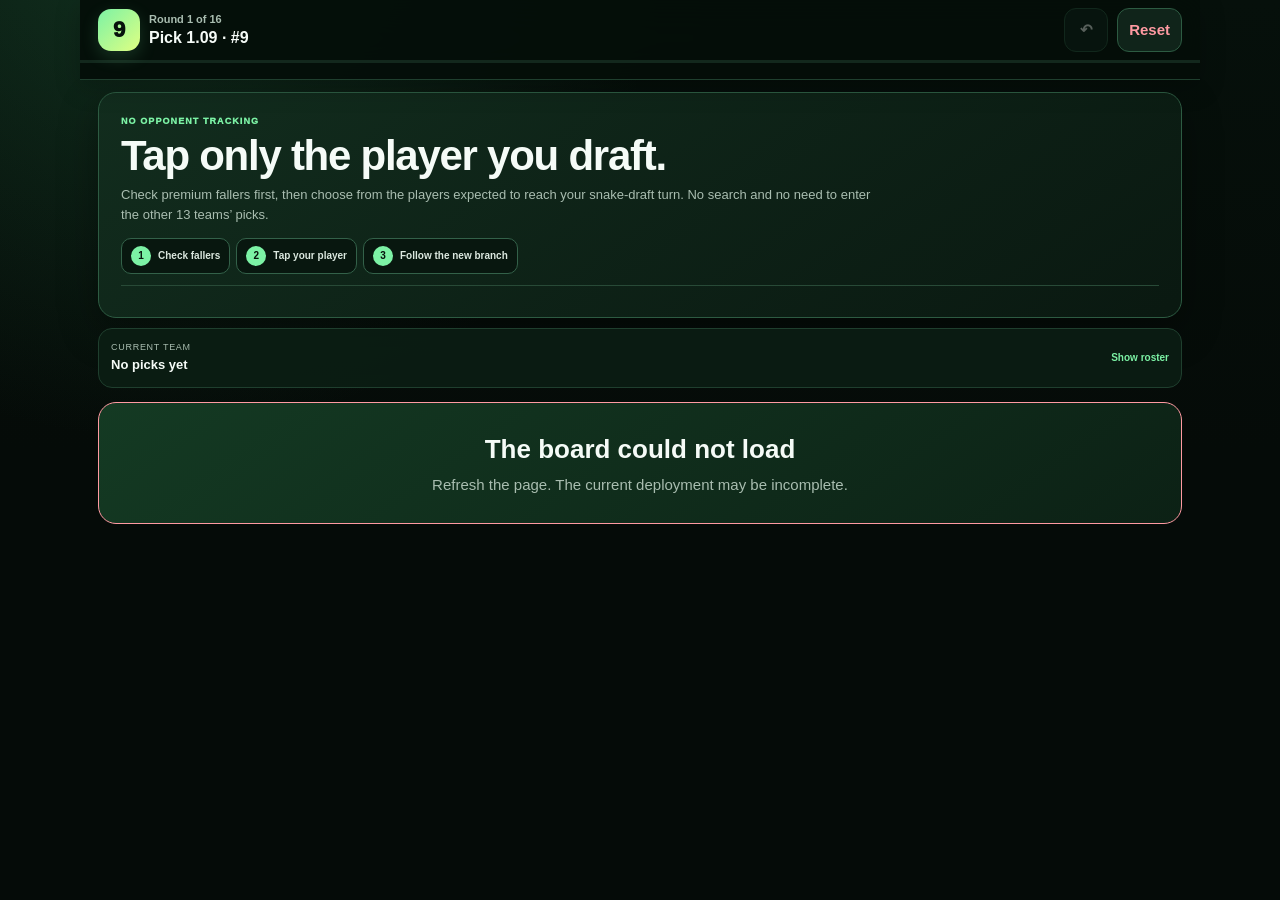
==== draft-tree-site/index.html @ 6a66b9a3 "Load adversarially reviewed no-tracking draft application" ====
<!doctype html>
<html lang="en">
<head>
  <meta charset="utf-8">
  <meta name="viewport" content="width=device-width,initial-scale=1,viewport-fit=cover">
  <meta name="theme-color" content="#07110c">
  <meta name="apple-mobile-web-app-capable" content="yes">
  <meta name="apple-mobile-web-app-status-bar-style" content="black-translucent">
  <meta name="description" content="Expected-availability draft tree for pick 9 in a 14-team half-PPR fantasy football snake draft. Tap only your own picks.">
  <title>Pick 9 Draft Tree</title>
  <link rel="stylesheet" href="style.css">
</head>
<body>
  <div id="live-status" class="sr-only" aria-live="polite" aria-atomic="true"></div>
  <div class="calculating" role="status" aria-live="polite">
    <span class="spinner" aria-hidden="true"></span>
    <b>Updating your draft tree…</b>
  </div>

  <div class="app">
    <header class="app-header">
      <div class="topbar">
        <div class="logo" aria-hidden="true">9</div>
        <div class="pick-context">
          <span id="round-label">Round 1 of 16</span>
          <strong id="pick-label">Pick 1.09 · #9</strong>
        </div>
        <button class="icon-button" id="undo" type="button" aria-label="Undo last action" title="Undo" disabled>↶</button>
        <button class="icon-button reset" id="reset" type="button" aria-label="Reset draft">Reset</button>
      </div>
      <div class="progress-track" aria-hidden="true"><span id="progress-bar"></span></div>
      <div class="roster-chips" id="roster-chips" aria-label="Current roster position counts"></div>
    </header>

    <main>
      <section class="intro" id="intro" aria-labelledby="intro-title">
        <div class="eyebrow">NO OPPONENT TRACKING</div>
        <h1 id="intro-title">Tap only the player you draft.</h1>
        <p>Check premium fallers first, then choose from the players expected to reach your snake-draft turn. No search and no need to enter the other 13 teams’ picks.</p>
        <div class="three-step" aria-label="How to use this draft tree">
          <span><b>1</b> Check fallers</span>
          <span><b>2</b> Tap your player</span>
          <span><b>3</b> Follow the new branch</span>
        </div>
        <div class="source-note" id="source-note"></div>
      </section>

      <section class="team-panel" aria-labelledby="team-heading">
        <button class="team-toggle" id="team-toggle" type="button" aria-expanded="false" aria-controls="team-body">
          <span><small id="team-heading">Current team</small><strong id="construction">No picks yet</strong></span>
          <span class="team-toggle-label" id="team-toggle-label">Show roster</span>
        </button>
        <div class="team-body" id="team-body" hidden></div>
      </section>

      <section class="draft-path" id="draft-path" aria-label="Your draft path"></section>

      <section class="board-shell" id="board-shell" aria-live="polite" aria-busy="true">
        <div class="board-loading">
          <span class="spinner" aria-hidden="true"></span>
          <div><strong>Building your Round 1 board…</strong><small>Estimating availability and roster fit</small></div>
        </div>
      </section>
    </main>
  </div>

  <script src="data.js"></script>
  <script src="engine.js"></script>
  <script src="engine-patch.js"></script>
  <script src="availability.js"></script>
  <script src="model-meta.js"></script>
  <script src="app-v2.js"></script>
</body>
</html>
---- draft-tree-site/style.css ----
:root{
  --bg:#050b08;
  --surface:#0b1710;
  --surface-2:#10241a;
  --surface-3:#07120c;
  --line:#2d5b42;
  --line-soft:#1f3f2e;
  --text:#f5fbf7;
  --muted:#a9bdb0;
  --green:#7cf2a5;
  --lime:#dfff82;
  --blue:#a6dcff;
  --amber:#f6d783;
  --red:#ff9aa2;
  --shadow:0 14px 38px rgba(0,0,0,.34);
}

*{box-sizing:border-box}
html{background:var(--bg);scroll-behavior:smooth}
body{
  margin:0;
  min-height:100vh;
  background:
    radial-gradient(circle at 12% -8%,rgba(47,133,83,.28),transparent 32rem),
    linear-gradient(180deg,#06100b 0%,var(--bg) 28rem);
  color:var(--text);
  font:15px/1.45 -apple-system,BlinkMacSystemFont,"Segoe UI",Roboto,Helvetica,Arial,sans-serif;
  -webkit-font-smoothing:antialiased;
}
button{font:inherit;touch-action:manipulation}
button,a,summary{-webkit-tap-highlight-color:transparent}
button:focus-visible,summary:focus-visible{
  outline:3px solid var(--blue);
  outline-offset:3px;
}
.sr-only{
  position:absolute!important;
  width:1px!important;
  height:1px!important;
  padding:0!important;
  margin:-1px!important;
  overflow:hidden!important;
  clip:rect(0,0,0,0)!important;
  white-space:nowrap!important;
  border:0!important;
}

.app{width:min(100%,1120px);margin:0 auto;padding:0 12px 72px}
main{display:block}

.app-header{
  position:sticky;
  top:0;
  z-index:30;
  margin:0 -12px;
  padding:calc(8px + env(safe-area-inset-top)) 12px 8px;
  background:rgba(5,14,9,.94);
  border-bottom:1px solid var(--line-soft);
  backdrop-filter:blur(18px);
  box-shadow:0 7px 24px rgba(0,0,0,.22);
}
.topbar{display:flex;align-items:center;gap:9px;min-width:0}
.logo{
  width:42px;
  height:42px;
  flex:0 0 42px;
  display:grid;
  place-items:center;
  border-radius:13px;
  background:linear-gradient(135deg,var(--green),var(--lime));
  color:#07110c;
  font-size:22px;
  font-weight:950;
  box-shadow:0 6px 18px rgba(124,242,165,.16);
}
.pick-context{flex:1;min-width:0}
.pick-context span,.pick-context strong{display:block;white-space:nowrap;overflow:hidden;text-overflow:ellipsis}
.pick-context span{color:var(--muted);font-size:11px;font-weight:700}
.pick-context strong{font-size:16px;line-height:1.2}
.icon-button{
  min-width:44px;
  min-height:44px;
  border:1px solid var(--line);
  border-radius:12px;
  background:var(--surface-2);
  color:var(--text);
  font-weight:900;
  padding:0 11px;
}
.icon-button:disabled{opacity:.35}
.icon-button.reset{color:var(--red)}
.progress-track{height:3px;margin:8px -12px 7px;background:#13281d;overflow:hidden}
.progress-track span{display:block;height:100%;width:0;background:linear-gradient(90deg,var(--green),var(--lime));transition:width .25s ease}
.roster-chips{display:flex;gap:6px;overflow-x:auto;scrollbar-width:none;padding-bottom:1px}
.roster-chips::-webkit-scrollbar{display:none}
.roster-chip{
  flex:0 0 auto;
  min-height:28px;
  display:inline-flex;
  align-items:center;
  gap:4px;
  padding:4px 8px;
  border:1px solid #284b37;
  border-radius:999px;
  background:#08170f;
  color:var(--muted);
  font-size:10px;
  font-weight:750;
}
.roster-chip b{color:var(--text)}
.roster-chip.partial{border-color:#7b6a3c;color:var(--amber)}
.roster-chip.filled{border-color:#397b55;background:#0e2b1b;color:var(--green)}

.intro{
  margin-top:12px;
  padding:16px;
  border:1px solid var(--line);
  border-radius:18px;
  background:linear-gradient(145deg,rgba(18,45,30,.97),rgba(10,25,17,.97));
  box-shadow:var(--shadow);
}
.eyebrow{
  color:var(--green);
  font-size:9px;
  font-weight:950;
  letter-spacing:.12em;
  text-transform:uppercase;
}
.intro h1{margin:6px 0 7px;font-size:clamp(26px,7vw,42px);line-height:1.04;letter-spacing:-.03em}
.intro p{margin:0;color:var(--muted);font-size:13px;line-height:1.55;max-width:760px}
.three-step{display:flex;gap:6px;overflow-x:auto;margin-top:13px;scrollbar-width:none}
.three-step::-webkit-scrollbar{display:none}
.three-step span{
  flex:0 0 auto;
  min-height:36px;
  display:inline-flex;
  align-items:center;
  gap:7px;
  padding:6px 9px;
  border:1px solid #336149;
  border-radius:10px;
  background:#08170f;
  color:#dbe8df;
  font-size:10px;
  font-weight:800;
}
.three-step b{width:20px;height:20px;display:grid;place-items:center;border-radius:50%;background:var(--green);color:#07110c}
.source-note{margin-top:11px;padding-top:9px;border-top:1px solid #284a37;color:#b8c9be;font-size:9px;line-height:1.45}
body.draft-started .intro{display:none}

.team-panel{
  margin-top:10px;
  border:1px solid var(--line-soft);
  border-radius:14px;
  background:rgba(11,29,19,.96);
  overflow:hidden;
}
.team-toggle{
  width:100%;
  min-height:58px;
  display:flex;
  align-items:center;
  justify-content:space-between;
  gap:12px;
  border:0;
  background:transparent;
  color:var(--text);
  padding:10px 12px;
  text-align:left;
}
.team-toggle>span:first-child{min-width:0}
.team-toggle small,.team-toggle strong{display:block}
.team-toggle small{color:var(--muted);font-size:9px;text-transform:uppercase;letter-spacing:.08em}
.team-toggle strong{margin-top:2px;white-space:nowrap;overflow:hidden;text-overflow:ellipsis;font-size:13px}
.team-toggle-label{flex:0 0 auto;color:var(--green);font-size:10px;font-weight:900}
.team-body{border-top:1px solid var(--line-soft);padding:10px 12px}
.empty-team{margin:0;color:var(--muted);font-size:12px}
.team-list{list-style:none;margin:0;padding:0;display:grid;gap:7px}
.team-list li{display:flex;align-items:center;gap:9px;min-width:0}
.team-list li>span:last-child{min-width:0}
.team-list b,.team-list small{display:block}
.team-list b{white-space:nowrap;overflow:hidden;text-overflow:ellipsis;font-size:12px}
.team-list small{color:var(--muted);font-size:9px}
.team-round{width:34px;height:30px;flex:0 0 34px;display:grid;place-items:center;border:1px solid #386c4e;border-radius:9px;color:var(--green);font-size:10px;font-weight:950}

.draft-path{position:relative;margin-top:14px}
.path-start{
  position:relative;
  margin-left:26px;
  padding:10px 12px;
  border:1px solid var(--line-soft);
  border-radius:12px;
  background:#09170f;
}
.path-start b,.path-start small{display:block}
.path-start b{font-size:12px}
.path-start small{color:var(--muted);font-size:9px;margin-top:2px}
.path-list{position:relative;list-style:none;margin:0;padding:0 0 0 26px}
.path-list:before{content:"";position:absolute;left:8px;top:10px;bottom:12px;width:2px;background:linear-gradient(var(--green),#315c43)}
.path-node,.path-earlier{position:relative;margin-bottom:8px}
.path-dot{position:absolute;left:-22px;top:19px;width:10px;height:10px;border:2px solid var(--green);border-radius:50%;background:var(--bg);box-shadow:0 0 0 4px rgba(124,242,165,.08)}
.path-start .path-dot{left:-23px;top:16px}
.path-card{
  min-height:54px;
  display:flex;
  align-items:center;
  gap:9px;
  padding:7px 8px;
  border:1px solid var(--line-soft);
  border-radius:12px;
  background:linear-gradient(145deg,#0d2116,#08150e);
}
.path-round{width:58px;flex:0 0 58px;color:var(--green);font-size:11px;font-weight:950}
.path-round small,.path-player small{display:block;color:var(--muted);font-size:8px;font-weight:600}
.path-player{flex:1;min-width:0}
.path-player b{display:block;white-space:nowrap;overflow:hidden;text-overflow:ellipsis;font-size:12px}
.path-change{
  min-width:58px;
  min-height:44px;
  border:1px solid #355f47;
  border-radius:9px;
  background:#07140d;
  color:var(--blue);
  font-size:9px;
  font-weight:900;
}
.path-earlier button{
  min-height:44px;
  width:100%;
  border:1px dashed #35644a;
  border-radius:10px;
  background:#08160f;
  color:var(--muted);
  font-size:10px;
  font-weight:850;
}

.board-shell{margin-top:14px;scroll-margin-top:132px}
.board-loading{
  min-height:170px;
  display:flex;
  align-items:center;
  justify-content:center;
  gap:12px;
  border:1px solid var(--line);
  border-radius:18px;
  background:var(--surface);
  color:var(--muted);
}
.board-loading strong,.board-loading small{display:block}
.board-loading strong{color:var(--text)}
.board-loading small{font-size:10px;margin-top:2px}
.spinner{width:22px;height:22px;border:3px solid #335943;border-top-color:var(--green);border-radius:50%;animation:spin .8s linear infinite}
@keyframes spin{to{transform:rotate(360deg)}}

.on-clock{
  display:grid;
  gap:10px;
  padding:14px;
  border:1px solid #3a7755;
  border-radius:18px;
  background:linear-gradient(145deg,#13311f,#0b1d13);
  box-shadow:var(--shadow);
}
.on-clock h2{margin:4px 0 3px;font-size:21px;line-height:1.12;letter-spacing:-.02em}
.on-clock p{margin:0;color:var(--muted);font-size:11px;line-height:1.45}
.no-tracking-note{padding:9px 10px;border:1px solid #2f5d43;border-radius:11px;background:#07150e}
.no-tracking-note b,.no-tracking-note span{display:block}
.no-tracking-note b{color:var(--green);font-size:10px}
.no-tracking-note span{margin-top:2px;color:var(--muted);font-size:9px}

.board-section{
  margin-top:12px;
  padding:12px;
  border:1px solid var(--line-soft);
  border-radius:16px;
  background:rgba(10,24,16,.96);
}
.section-title{display:flex;align-items:flex-start;justify-content:space-between;gap:12px;margin-bottom:10px}
.section-title>div{min-width:0}
.section-title h3{margin:2px 0 0;font-size:17px;line-height:1.15}
.section-title p{width:min(48%,370px);margin:0;color:var(--muted);font-size:9px;line-height:1.4;text-align:right}

.faller-section{border-color:#735d2e;background:linear-gradient(145deg,#21190d,#130f09)}
.faller-grid{display:grid;gap:7px}
.faller-button{
  min-height:58px;
  width:100%;
  display:grid;
  grid-template-columns:38px minmax(0,1fr) auto;
  align-items:center;
  gap:9px;
  padding:8px;
  border:1px solid #6f5e35;
  border-radius:12px;
  background:#0c110b;
  color:var(--text);
  text-align:left;
}
.faller-button>span:nth-child(2){min-width:0}
.faller-button b,.faller-button small{display:block}
.faller-button b{white-space:nowrap;overflow:hidden;text-overflow:ellipsis;font-size:12px}
.faller-button small{color:#d4c18b;font-size:8px;margin-top:2px}
.faller-button>strong{color:var(--amber);font-size:9px;white-space:nowrap}

.position-badge{
  width:38px;
  height:38px;
  flex:0 0 38px;
  display:grid;
  place-items:center;
  border:1px solid #46785b;
  border-radius:10px;
  background:#08160f;
  color:var(--green);
  font-size:11px;
  font-weight:950;
}
.recommendation-grid{display:grid;gap:10px}
.recommendation-card{
  min-width:0;
  border:1px solid #2c5a42;
  border-radius:15px;
  background:linear-gradient(145deg,#10251a,#08160f);
  overflow:hidden;
  box-shadow:0 10px 26px rgba(0,0,0,.2);
}
.recommendation-card.primary{border-color:var(--green);box-shadow:0 0 0 1px rgba(124,242,165,.18),0 14px 34px rgba(0,0,0,.3)}
.recommendation-head{display:flex;align-items:flex-start;gap:9px;padding:12px 12px 8px}
.player-identity{flex:1;min-width:0}
.player-identity b,.player-identity small{display:block}
.player-identity b{white-space:nowrap;overflow:hidden;text-overflow:ellipsis;font-size:16px;line-height:1.2}
.player-identity small{color:var(--muted);font-size:9px;margin-top:3px}
.choice-rank{flex:0 0 auto;color:var(--lime);font-size:8px;font-weight:950;letter-spacing:.05em}
.recommendation-status{padding:0 12px 8px}
.availability-badge{display:inline-flex;flex-direction:column;gap:1px;padding:6px 8px;border:1px solid;border-radius:9px}
.availability-badge b{font-size:9px}
.availability-badge small{font-size:8px;color:currentColor;opacity:.82}
.availability-badge.likely{border-color:#3c7f58;background:#11331f;color:var(--green)}
.availability-badge.range{border-color:#3b6880;background:#0c2230;color:var(--blue)}
.availability-badge.possible{border-color:#796732;background:#2a210d;color:var(--amber)}
.availability-badge.longshot{border-color:#68414b;background:#261118;color:#ffb5bc}
.model-summary,.reason-list{display:flex;gap:5px;flex-wrap:wrap;padding:0 12px 7px}
.model-summary span{padding:5px 6px;border:1px solid #315640;border-radius:7px;background:#07140d;color:#bfd0c4;font-size:8px}
.reason-list span{padding:4px 6px;border-radius:999px;background:rgba(124,242,165,.08);color:#c4f7d4;font-size:8px;font-weight:800}
.player-alert{margin:0 12px 8px;padding:7px;border:1px solid #7f6735;border-radius:8px;background:#21190b;color:#f6dfa0;font-size:8px;line-height:1.4}
.next-plan{margin:0 12px 10px;padding:8px;border:1px solid rgba(166,220,255,.14);border-radius:8px;background:#06130c;color:var(--muted);font-size:9px;line-height:1.4}
.next-plan b{color:var(--blue)}
.draft-player{
  width:100%;
  min-height:50px;
  border:0;
  border-top:1px solid #2d5a42;
  background:linear-gradient(90deg,#1f6740,#2a8251);
  color:white;
  font-size:14px;
  font-weight:950;
  letter-spacing:.01em;
}
.recommendation-card.primary .draft-player{background:linear-gradient(90deg,#2b8a55,#42a968)}
.show-more{
  width:100%;
  min-height:48px;
  margin-top:10px;
  border:1px solid #3b684d;
  border-radius:11px;
  background:#0c2015;
  color:var(--green);
  font-size:11px;
  font-weight:900;
}

.draft-complete{
  padding:28px 16px;
  border:1px solid var(--green);
  border-radius:18px;
  background:linear-gradient(145deg,#143a23,#0c2115);
  text-align:center;
}
.complete-icon{width:52px;height:52px;display:grid;place-items:center;margin:0 auto 10px;border-radius:50%;background:var(--green);color:#07110c;font-size:25px;font-weight:950}
.draft-complete h2{margin:0;font-size:26px}
.draft-complete p{margin:5px 0 0;color:var(--muted)}
.error-state{border-color:var(--red)}

.calculating{
  position:fixed;
  left:50%;
  bottom:calc(18px + env(safe-area-inset-bottom));
  z-index:100;
  display:flex;
  align-items:center;
  gap:9px;
  min-height:48px;
  padding:8px 13px;
  border:1px solid #3c7555;
  border-radius:999px;
  background:rgba(7,21,14,.96);
  box-shadow:var(--shadow);
  color:var(--text);
  font-size:11px;
  transform:translate(-50%,120px);
  opacity:0;
  pointer-events:none;
  transition:transform .2s ease,opacity .2s ease;
}
.calculating .spinner{width:17px;height:17px;border-width:2px}
body.is-calculating .calculating{transform:translate(-50%,0);opacity:1}
body.is-calculating button{pointer-events:none}

@media(min-width:680px){
  .app{padding-left:18px;padding-right:18px}
  .app-header{margin-left:-18px;margin-right:-18px;padding-left:18px;padding-right:18px}
  .progress-track{margin-left:-18px;margin-right:-18px}
  .intro{padding:22px}
  .on-clock{grid-template-columns:minmax(0,1fr) 280px;align-items:center;padding:17px}
  .faller-grid{grid-template-columns:repeat(2,minmax(0,1fr))}
  .recommendation-grid{grid-template-columns:repeat(2,minmax(0,1fr))}
  .team-list{grid-template-columns:repeat(2,minmax(0,1fr))}
  .board-section{padding:15px}
}

@media(min-width:1020px){
  .recommendation-grid{grid-template-columns:repeat(3,minmax(0,1fr))}
  .faller-grid{grid-template-columns:repeat(4,minmax(0,1fr))}
  .draft-path{width:min(760px,100%);margin-left:auto;margin-right:auto}
}

@media(max-width:390px){
  .app{padding-left:9px;padding-right:9px}
  .app-header{margin-left:-9px;margin-right:-9px;padding-left:9px;padding-right:9px}
  .progress-track{margin-left:-9px;margin-right:-9px}
  .logo{width:39px;height:39px;flex-basis:39px;border-radius:12px}
  .icon-button{min-width:42px;min-height:42px;padding:0 9px}
  .pick-context strong{font-size:14px}
  .intro{padding:14px}
  .section-title{display:block}
  .section-title p{width:auto;margin-top:5px;text-align:left}
  .choice-rank{font-size:7px}
}

@media(prefers-reduced-motion:reduce){
  html{scroll-behavior:auto}
  *,*:before,*:after{animation-duration:.01ms!important;animation-iteration-count:1!important;transition-duration:.01ms!important}
}
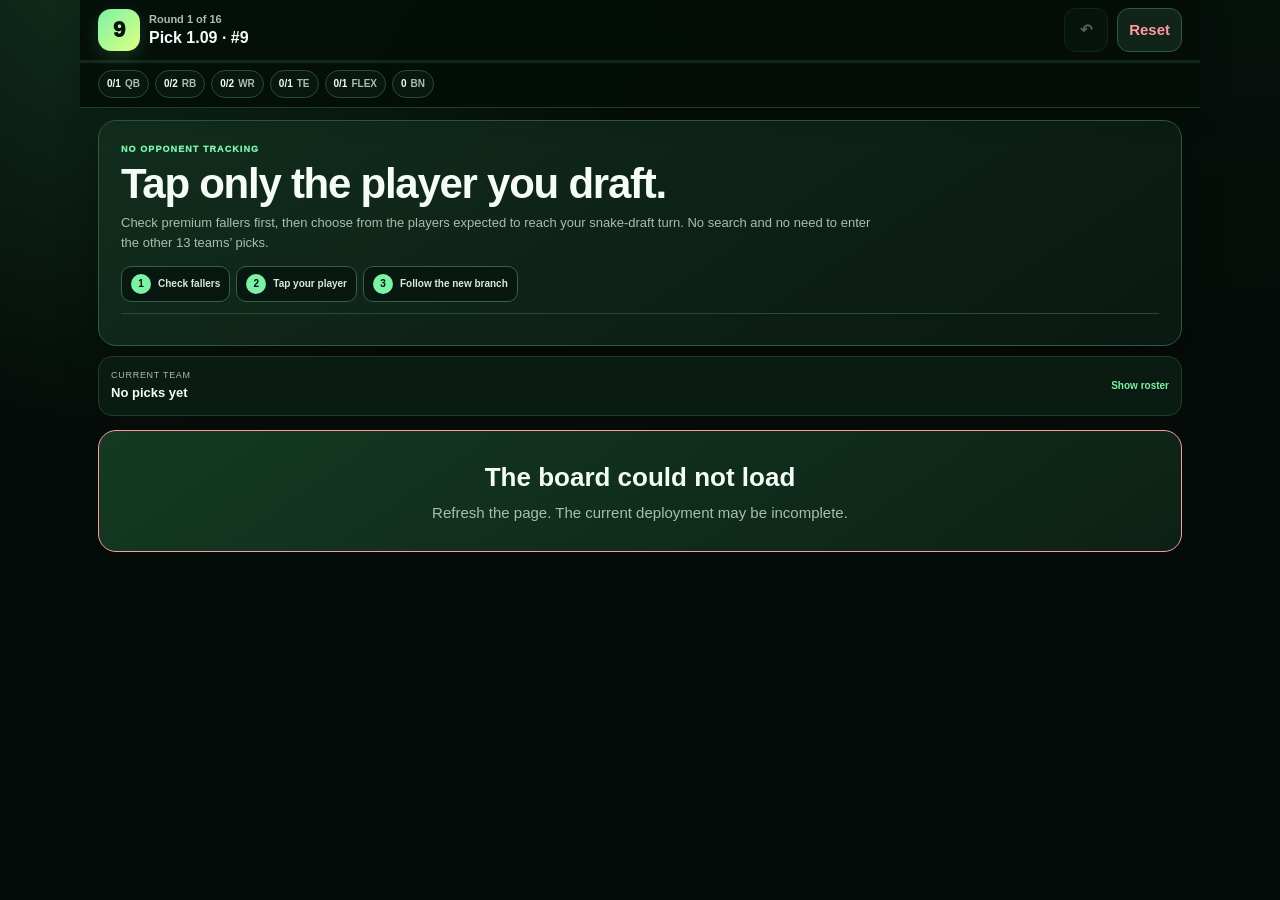
==== commit 99816717: "Load explicit starter-slot and bench semantics in draft UI" ====
--- a/draft-tree-site/index.html
+++ b/draft-tree-site/index.html
@@ -9,6 +9,7 @@
   <meta name="description" content="Expected-availability draft tree for pick 9 in a 14-team half-PPR fantasy football snake draft. Tap only your own picks.">
   <title>Pick 9 Draft Tree</title>
   <link rel="stylesheet" href="style.css">
+  <link rel="stylesheet" href="adversarial-tuning.css">
 </head>
 <body>
   <div id="live-status" class="sr-only" aria-live="polite" aria-atomic="true"></div>
@@ -29,7 +30,7 @@
         <button class="icon-button reset" id="reset" type="button" aria-label="Reset draft">Reset</button>
       </div>
       <div class="progress-track" aria-hidden="true"><span id="progress-bar"></span></div>
-      <div class="roster-chips" id="roster-chips" aria-label="Current roster position counts"></div>
+      <div class="roster-chips" id="roster-chips" aria-label="Starting lineup slots filled and bench count"></div>
     </header>
 
     <main>
@@ -70,5 +71,6 @@
   <script src="availability.js"></script>
   <script src="model-meta.js"></script>
   <script src="app-v2.js"></script>
+  <script src="lineup-semantics.js"></script>
 </body>
 </html>
--- a/draft-tree-site/adversarial-tuning.css
+++ b/draft-tree-site/adversarial-tuning.css
@@ -0,0 +1,16 @@
+@media (max-width:480px){
+  .intro{padding:12px 12px 11px}
+  .intro h1{font-size:23px;margin:5px 0 5px;line-height:1.02}
+  .intro p{font-size:11px;line-height:1.4}
+  .three-step{margin-top:9px;gap:5px}
+  .three-step span{min-height:32px;padding:4px 7px;font-size:9px;gap:5px}
+  .three-step b{width:18px;height:18px;font-size:9px}
+  .source-note{display:none}
+  .icon-button{min-width:44px;min-height:44px}
+}
+
+@media (max-width:340px){
+  .intro h1{font-size:21px}
+  .intro p{font-size:10.5px}
+  .three-step span{padding-left:6px;padding-right:6px}
+}
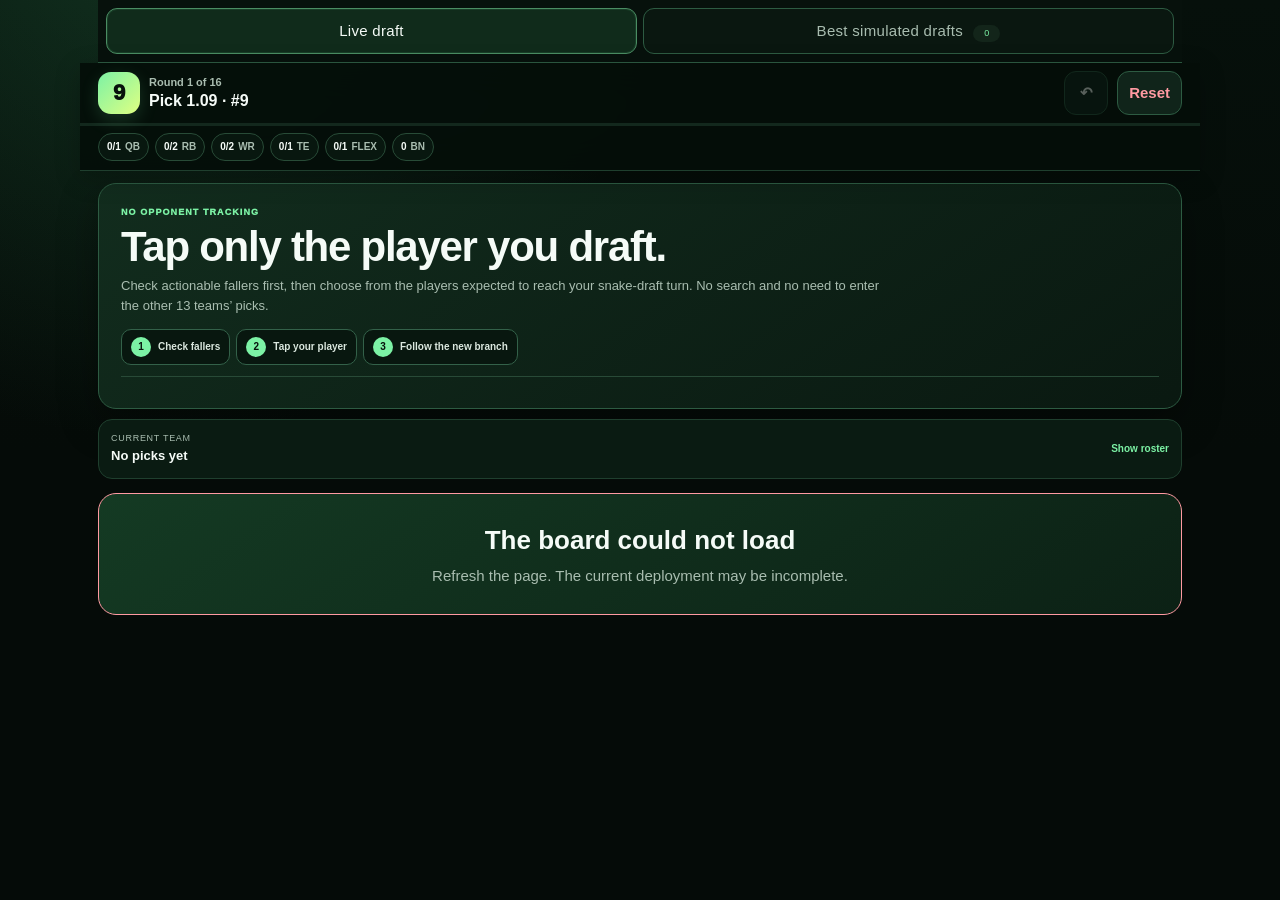
==== commit 4dedd250: "Add ranked simulated drafts tab to Pick 9 site" ====
--- a/draft-tree-site/index.html
+++ b/draft-tree-site/index.html
@@ -6,10 +6,11 @@
   <meta name="theme-color" content="#07110c">
   <meta name="apple-mobile-web-app-capable" content="yes">
   <meta name="apple-mobile-web-app-status-bar-style" content="black-translucent">
-  <meta name="description" content="Expected-availability draft tree for pick 9 in a 14-team half-PPR fantasy football snake draft. Tap only your own picks.">
+  <meta name="description" content="Live draft assistant and ranked strategy simulations for pick 9 in a 14-team half-PPR fantasy football snake draft.">
   <title>Pick 9 Draft Tree</title>
   <link rel="stylesheet" href="style.css">
   <link rel="stylesheet" href="adversarial-tuning.css">
+  <link rel="stylesheet" href="simulations.css">
 </head>
 <body>
   <div id="live-status" class="sr-only" aria-live="polite" aria-atomic="true"></div>
@@ -19,6 +20,11 @@
   </div>
 
   <div class="app">
+    <nav class="app-tabs" role="tablist" aria-label="Pick 9 draft tools">
+      <button class="app-tab active" id="live-draft-tab" type="button" role="tab" data-app-tab="live" aria-selected="true" aria-controls="live-draft-panel">Live draft</button>
+      <button class="app-tab" id="simulated-drafts-tab" type="button" role="tab" data-app-tab="simulations" aria-selected="false" aria-controls="simulated-drafts-panel" tabindex="-1">Best simulated drafts <span id="simulation-count-badge">0</span></button>
+    </nav>
+
     <header class="app-header">
       <div class="topbar">
         <div class="logo" aria-hidden="true">9</div>
@@ -34,33 +40,63 @@
     </header>
 
     <main>
-      <section class="intro" id="intro" aria-labelledby="intro-title">
-        <div class="eyebrow">NO OPPONENT TRACKING</div>
-        <h1 id="intro-title">Tap only the player you draft.</h1>
-        <p>Check premium fallers first, then choose from the players expected to reach your snake-draft turn. No search and no need to enter the other 13 teams’ picks.</p>
-        <div class="three-step" aria-label="How to use this draft tree">
-          <span><b>1</b> Check fallers</span>
-          <span><b>2</b> Tap your player</span>
-          <span><b>3</b> Follow the new branch</span>
-        </div>
-        <div class="source-note" id="source-note"></div>
+      <section id="live-draft-panel" data-app-panel="live" role="tabpanel" aria-labelledby="live-draft-tab">
+        <section class="intro" id="intro" aria-labelledby="intro-title">
+          <div class="eyebrow">NO OPPONENT TRACKING</div>
+          <h1 id="intro-title">Tap only the player you draft.</h1>
+          <p>Check actionable fallers first, then choose from the players expected to reach your snake-draft turn. No search and no need to enter the other 13 teams’ picks.</p>
+          <div class="three-step" aria-label="How to use this draft tree">
+            <span><b>1</b> Check fallers</span>
+            <span><b>2</b> Tap your player</span>
+            <span><b>3</b> Follow the new branch</span>
+          </div>
+          <div class="source-note" id="source-note"></div>
+        </section>
+
+        <section class="team-panel" aria-labelledby="team-heading">
+          <button class="team-toggle" id="team-toggle" type="button" aria-expanded="false" aria-controls="team-body">
+            <span><small id="team-heading">Current team</small><strong id="construction">No picks yet</strong></span>
+            <span class="team-toggle-label" id="team-toggle-label">Show roster</span>
+          </button>
+          <div class="team-body" id="team-body" hidden></div>
+        </section>
+
+        <section class="draft-path" id="draft-path" aria-label="Your draft path"></section>
+
+        <section class="board-shell" id="board-shell" aria-live="polite" aria-busy="true">
+          <div class="board-loading">
+            <span class="spinner" aria-hidden="true"></span>
+            <div><strong>Building your Round 1 board…</strong><small>Estimating availability and roster fit</small></div>
+          </div>
+        </section>
       </section>
 
-      <section class="team-panel" aria-labelledby="team-heading">
-        <button class="team-toggle" id="team-toggle" type="button" aria-expanded="false" aria-controls="team-body">
-          <span><small id="team-heading">Current team</small><strong id="construction">No picks yet</strong></span>
-          <span class="team-toggle-label" id="team-toggle-label">Show roster</span>
-        </button>
-        <div class="team-body" id="team-body" hidden></div>
-      </section>
+      <section class="simulation-lab" id="simulated-drafts-panel" data-app-panel="simulations" role="tabpanel" aria-labelledby="simulated-drafts-tab" hidden>
+        <header class="simulation-hero">
+          <div class="eyebrow">MONTE CARLO STRATEGY LAB</div>
+          <h1>Best drafts found across thousands of complete simulations.</h1>
+          <p>Every strategy drafts from your exact snake selections—9, 20, 37, 48, and onward—against boards sampled from current 14-team half-PPR ADP and draft-position variance.</p>
+          <div class="simulation-meta" id="simulation-meta" aria-label="Simulation details"></div>
+        </header>
 
-      <section class="draft-path" id="draft-path" aria-label="Your draft path"></section>
+        <section class="simulation-section" aria-labelledby="strategy-leaderboard-heading">
+          <div class="simulation-section-heading">
+            <h2 id="strategy-leaderboard-heading">Strategy leaderboard</h2>
+            <p>Ranked by average finish when all seven approaches face the same simulated draft rooms.</p>
+          </div>
+          <div class="simulation-strategy-grid" id="simulation-strategy-grid"></div>
+        </section>
 
-      <section class="board-shell" id="board-shell" aria-live="polite" aria-busy="true">
-        <div class="board-loading">
-          <span class="spinner" aria-hidden="true"></span>
-          <div><strong>Building your Round 1 board…</strong><small>Estimating availability and roster fit</small></div>
-        </div>
+        <section class="simulation-section" aria-labelledby="ranked-drafts-heading">
+          <div class="simulation-section-heading">
+            <h2 id="ranked-drafts-heading">Best ranked drafts</h2>
+            <p>Start with the overall list, or tap a strategy to see its three strongest distinct rosters.</p>
+          </div>
+          <div class="simulation-filters" id="simulation-filters" aria-label="Filter simulated drafts"></div>
+          <div class="simulation-draft-list" id="simulation-draft-list"></div>
+        </section>
+
+        <section class="simulation-method" id="simulation-method" aria-label="Simulation methodology"></section>
       </section>
     </main>
   </div>
@@ -72,5 +108,8 @@
   <script src="model-meta.js"></script>
   <script src="app-v2.js"></script>
   <script src="lineup-semantics.js"></script>
+  <script src="simulated-drafts.js"></script>
+  <script src="simulation-render.js"></script>
+  <script src="simulation-tabs.js"></script>
 </body>
 </html>
--- a/draft-tree-site/adversarial-tuning.css
+++ b/draft-tree-site/adversarial-tuning.css
@@ -1,3 +1,29 @@
+.roster-chip.bench{
+  border-color:#3e647b;
+  background:#0a1a23;
+  color:var(--blue);
+}
+
+.lineup-format-summary{
+  margin-bottom:10px;
+  padding:10px;
+  border:1px solid #315f46;
+  border-radius:11px;
+  background:#08170f;
+}
+.lineup-format-summary b,
+.lineup-format-summary span,
+.lineup-format-summary small{display:block}
+.lineup-format-summary b{font-size:11px;color:var(--green)}
+.lineup-format-summary span{margin-top:4px;font-size:10px;font-weight:800;color:var(--text)}
+.lineup-format-summary small{margin-top:4px;font-size:9px;line-height:1.4;color:var(--muted)}
+
+.reason-list .lineup-role{
+  border-color:#47755a;
+  background:#0d2819;
+  color:var(--green);
+}
+
 @media (max-width:480px){
   .intro{padding:12px 12px 11px}
   .intro h1{font-size:23px;margin:5px 0 5px;line-height:1.02}
--- a/draft-tree-site/simulations.css
+++ b/draft-tree-site/simulations.css
@@ -0,0 +1 @@
+.app-tabs{display:grid;grid-template-columns:1fr 1fr;gap:6px;padding:8px;border-bottom:1px solid var(--line);background:#07110c}.app-tab{min-height:46px;border:1px solid var(--line);border-radius:11px;background:#0a1710;color:var(--muted);font:800 11px/1.2 inherit;letter-spacing:.02em;cursor:pointer}.app-tab span{display:inline-flex;min-width:27px;justify-content:center;margin-left:6px;padding:2px 6px;border-radius:999px;background:#13251a;color:var(--green);font-size:9px}.app-tab.active{border-color:#4b8d63;background:#102b1b;color:var(--text);box-shadow:inset 0 0 0 1px #183e27}.app.simulations-active .app-header{display:none}.simulation-lab{padding-bottom:40px}.simulation-hero{padding:22px 18px 18px;border:1px solid #315f46;border-radius:16px;background:linear-gradient(145deg,#0d2618,#08130d 72%);box-shadow:var(--shadow)}.simulation-hero h1{margin:5px 0 8px;max-width:720px;font-size:clamp(25px,6vw,42px);line-height:1.02;letter-spacing:-.035em}.simulation-hero>p{max-width:760px;margin:0;color:var(--muted);font-size:12px;line-height:1.55}.simulation-meta{display:grid;grid-template-columns:repeat(4,minmax(0,1fr));gap:7px;margin-top:16px}.simulation-meta>span,.simulation-score-grid>span{min-width:0;padding:10px;border:1px solid var(--line);border-radius:11px;background:#07130d}.simulation-meta b,.simulation-meta small,.simulation-score-grid b,.simulation-score-grid small{display:block}.simulation-meta b{font-size:15px;color:var(--green)}.simulation-meta small{margin-top:2px;color:var(--muted);font-size:9px;line-height:1.3}.simulation-section{margin-top:18px}.simulation-section-heading{margin:0 2px 10px}.simulation-section-heading h2{margin:0;font-size:18px;letter-spacing:-.02em}.simulation-section-heading p{margin:4px 0 0;color:var(--muted);font-size:11px;line-height:1.45}.simulation-strategy-grid{display:grid;grid-template-columns:repeat(2,minmax(0,1fr));gap:9px}.simulation-strategy-card{position:relative;display:grid;grid-template-columns:35px minmax(0,1fr);gap:8px;min-height:148px;padding:13px;border:1px solid var(--line);border-radius:14px;background:#0b1811;color:var(--text);text-align:left;cursor:pointer}.simulation-strategy-card:hover,.simulation-strategy-card:focus-visible{border-color:#4b8d63;background:#0d2015}.simulation-strategy-rank{display:flex;width:32px;height:32px;align-items:center;justify-content:center;border-radius:10px;background:#173824;color:var(--green);font-size:12px;font-weight:900}.simulation-strategy-copy b,.simulation-strategy-copy small{display:block}.simulation-strategy-copy b{font-size:14px}.simulation-strategy-copy small{margin-top:4px;color:var(--muted);font-size:9.5px;line-height:1.4}.simulation-strategy-metrics{grid-column:1/-1;display:grid;grid-template-columns:repeat(3,1fr);gap:5px}.simulation-strategy-metrics>span{padding:7px;border-radius:9px;background:#07120c}.simulation-strategy-metrics b,.simulation-strategy-metrics small{display:block}.simulation-strategy-metrics b{font-size:12px}.simulation-strategy-metrics small{margin-top:2px;color:var(--muted);font-size:8px}.simulation-opening{grid-column:1/-1;color:var(--blue);font-size:9px;font-weight:800}.simulation-filters{display:flex;flex-wrap:wrap;gap:6px;margin-bottom:11px}.simulation-filter{min-height:42px;padding:8px 11px;border:1px solid var(--line);border-radius:999px;background:#09150e;color:var(--muted);font:800 10px/1 inherit;cursor:pointer}.simulation-filter span{margin-left:5px;color:var(--green)}.simulation-filter.active{border-color:#4b8d63;background:#153621;color:var(--text)}.simulation-draft-list{display:grid;gap:12px}.simulation-draft-card{overflow:hidden;border:1px solid #294c38;border-radius:15px;background:#0a1610;box-shadow:0 8px 26px rgba(0,0,0,.2)}.simulation-draft-header{display:grid;grid-template-columns:44px minmax(0,1fr) auto;gap:10px;align-items:center;padding:13px;border-bottom:1px solid var(--line);background:#0e2016}.simulation-draft-rank{display:flex;width:42px;height:42px;align-items:center;justify-content:center;border-radius:12px;background:#1b4229;color:var(--green);font-size:15px;font-weight:950}.simulation-draft-title b,.simulation-draft-title small{display:block}.simulation-draft-title small{color:var(--muted);font-size:9px;text-transform:uppercase;letter-spacing:.06em}.simulation-draft-title b{margin-top:4px;font-size:13px;letter-spacing:.02em}.simulation-realism{padding:5px 8px;border:1px solid;border-radius:999px;font-size:8.5px;font-weight:900;white-space:nowrap}.simulation-realism.realistic{border-color:#3f8157;background:#12301d;color:var(--green)}.simulation-realism.aggressive{border-color:#8c6d2e;background:#2a210f;color:#ffd479}.simulation-realism.dream{border-color:#854a64;background:#2b1420;color:#ff9fc3}.simulation-score-grid{display:grid;grid-template-columns:repeat(4,minmax(0,1fr));gap:6px;padding:12px 12px 0}.simulation-score-grid b{font-size:14px;color:var(--text)}.simulation-score-grid small{margin-top:2px;color:var(--muted);font-size:8.5px;line-height:1.25}.simulation-range{display:grid;grid-template-columns:repeat(3,1fr);gap:1px;margin:10px 12px 0;overflow:hidden;border:1px solid var(--line);border-radius:11px;background:var(--line)}.simulation-range>span{padding:8px;background:#07130d;text-align:center}.simulation-range small,.simulation-range b{display:block}.simulation-range small{color:var(--muted);font-size:8px;text-transform:uppercase;letter-spacing:.06em}.simulation-range b{margin-top:2px;font-size:13px}.simulation-range .expected b{color:var(--green)}.simulation-headline-picks{display:flex;flex-wrap:wrap;gap:5px;padding:10px 12px 0}.simulation-headline-picks>span{padding:5px 7px;border:1px solid #294c38;border-radius:8px;background:#0d2015;font-size:9px;font-weight:800}.simulation-headline-picks small{color:var(--muted);font-size:8px}.simulation-draft-flags{display:flex;flex-wrap:wrap;gap:5px;padding:9px 12px}.simulation-draft-flags span{padding:4px 6px;border-radius:7px;background:#07130d;color:var(--muted);font-size:8.5px;font-weight:700}.simulation-picks-details{border-top:1px solid var(--line)}.simulation-picks-details summary{min-height:46px;padding:14px;color:var(--blue);font-size:10px;font-weight:900;cursor:pointer}.simulation-pick-list{display:grid;grid-template-columns:repeat(2,minmax(0,1fr));gap:1px;margin:0;padding:1px;list-style:none;background:var(--line)}.simulation-pick{display:grid;grid-template-columns:42px minmax(0,1fr) auto;gap:8px;align-items:center;min-width:0;padding:9px;background:#08130d}.simulation-pick.starter{background:#0b1b12}.simulation-pick-round b,.simulation-pick-round small,.simulation-pick-player b,.simulation-pick-player small,.simulation-pick-market b,.simulation-pick-market small{display:block}.simulation-pick-round{color:var(--green);font-size:10px;font-weight:900}.simulation-pick-round small{margin-top:2px;color:var(--muted);font-size:8px}.simulation-pick-player{min-width:0}.simulation-pick-player b{overflow:hidden;text-overflow:ellipsis;white-space:nowrap;font-size:10px}.simulation-pick-player small{margin-top:2px;color:var(--muted);font-size:8px}.simulation-pick-market{text-align:right}.simulation-pick-market b{font-size:8.5px}.simulation-pick-market small{margin-top:2px;color:var(--muted);font-size:7.5px}.simulation-pick-market .faller{color:#ffd479}.simulation-pick-market .longshot{color:#ff9fc3}.simulation-method{margin-top:18px;padding:16px;border:1px solid var(--line);border-radius:14px;background:#08130d}.simulation-method h2{margin:0 0 8px;font-size:16px}.simulation-method p{margin:6px 0;color:var(--muted);font-size:10px;line-height:1.5}.simulation-method small{display:block;margin-top:10px;color:#82958a;font-size:9px;line-height:1.5}.simulation-empty{padding:28px;border:1px dashed #355a43;border-radius:14px;background:#08130d;text-align:center}.simulation-empty b,.simulation-empty span{display:block}.simulation-empty span{margin-top:5px;color:var(--muted);font-size:10px}@media(max-width:720px){.simulation-meta{grid-template-columns:repeat(2,minmax(0,1fr))}.simulation-strategy-grid{grid-template-columns:1fr}.simulation-score-grid{grid-template-columns:repeat(2,minmax(0,1fr))}.simulation-pick-list{grid-template-columns:1fr}}@media(max-width:420px){.app-tabs{padding:6px}.app-tab{font-size:10px}.app-tab span{display:none}.simulation-hero{padding:17px 13px 14px}.simulation-hero h1{font-size:27px}.simulation-draft-header{grid-template-columns:40px minmax(0,1fr)}.simulation-draft-rank{width:38px;height:38px}.simulation-realism{grid-column:2;justify-self:start}.simulation-pick{grid-template-columns:38px minmax(0,1fr)}.simulation-pick-market{grid-column:2;text-align:left;display:flex;gap:7px}}@media(prefers-reduced-motion:reduce){.simulation-strategy-card,.simulation-filter,.app-tab{transition:none!important}}
